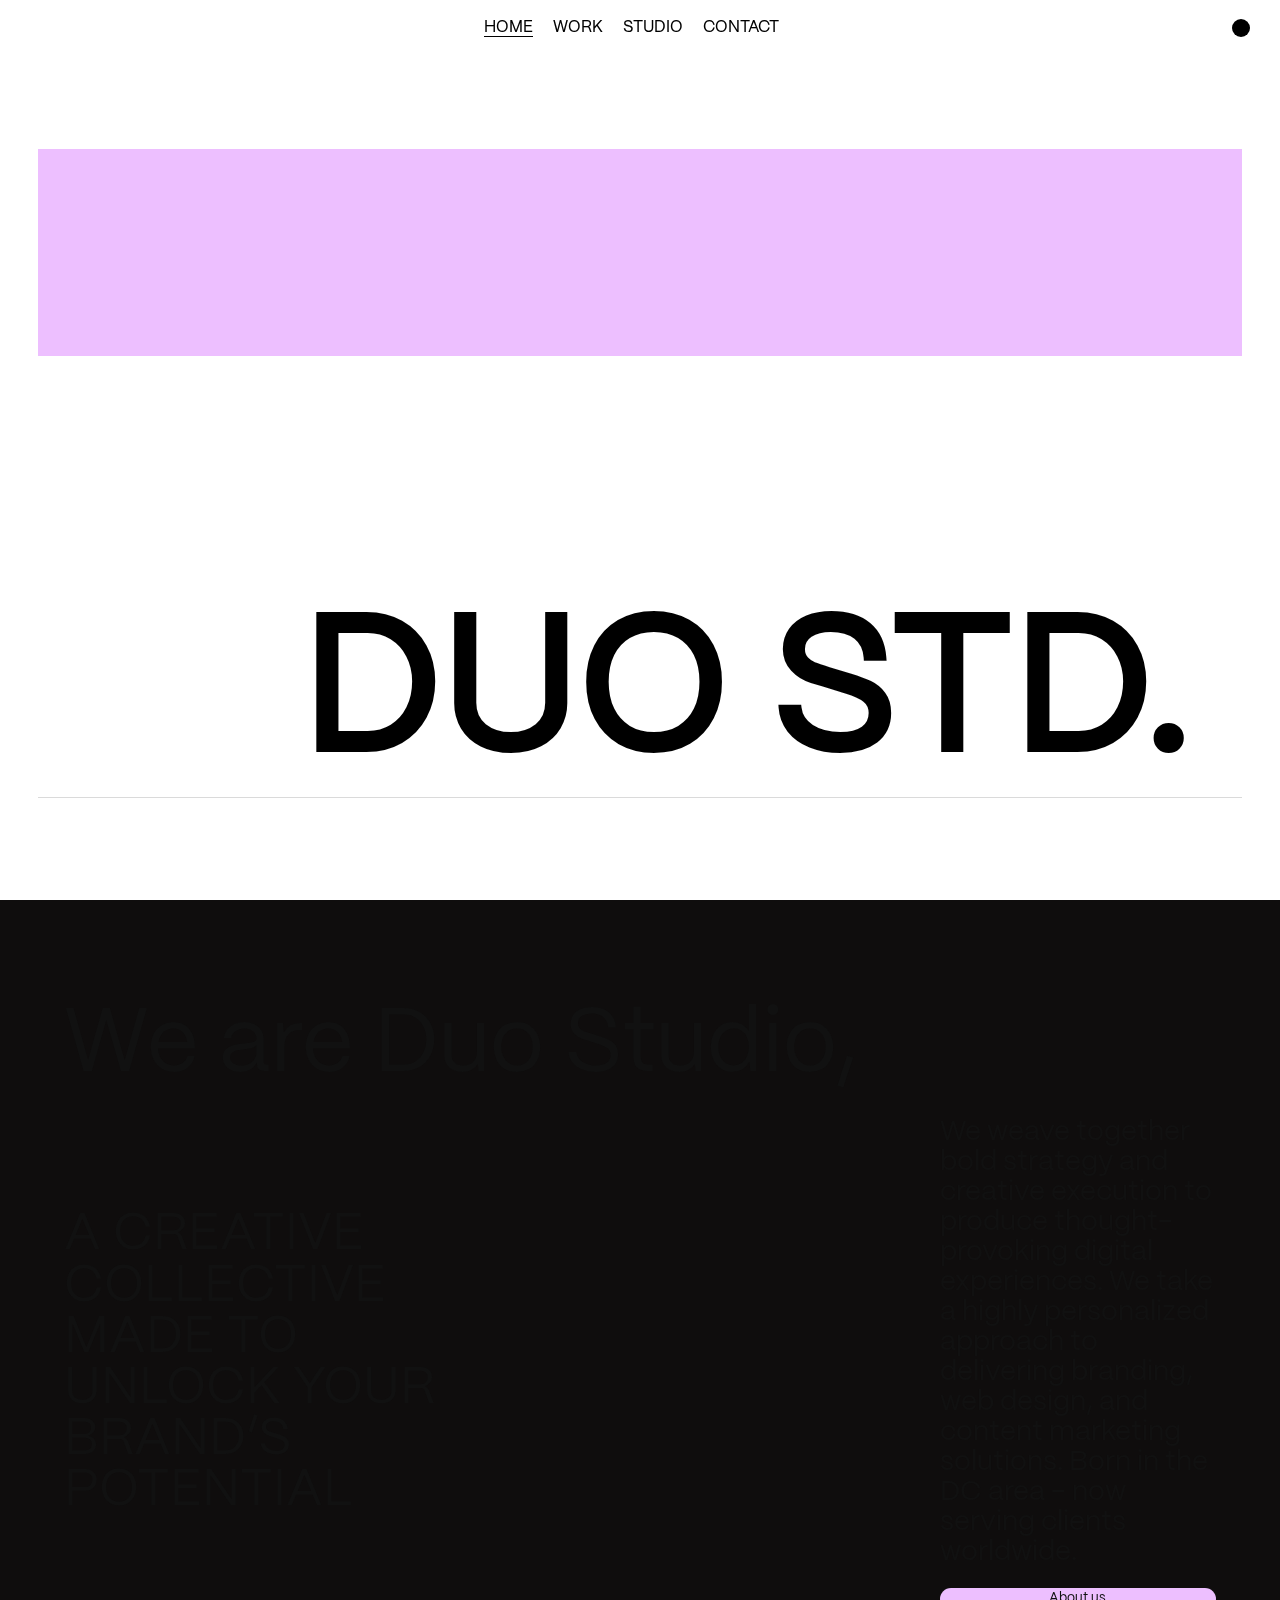
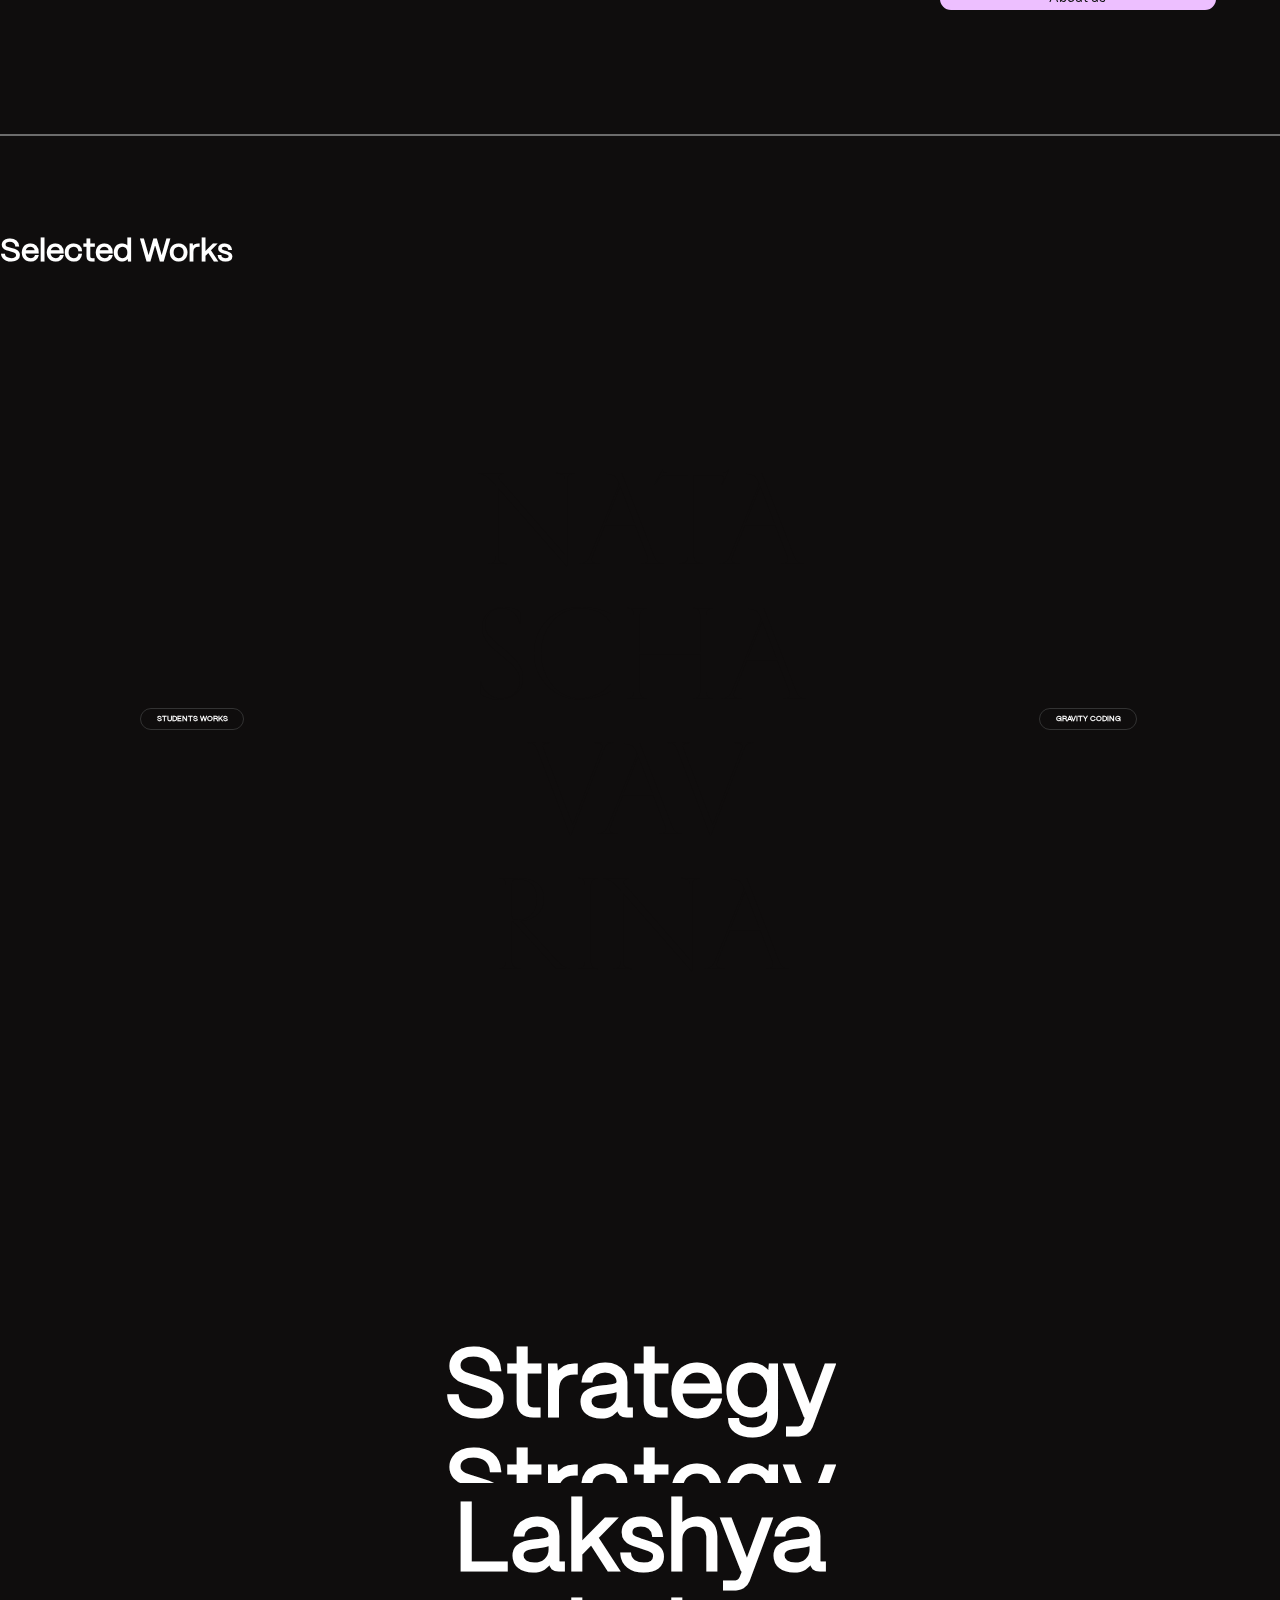
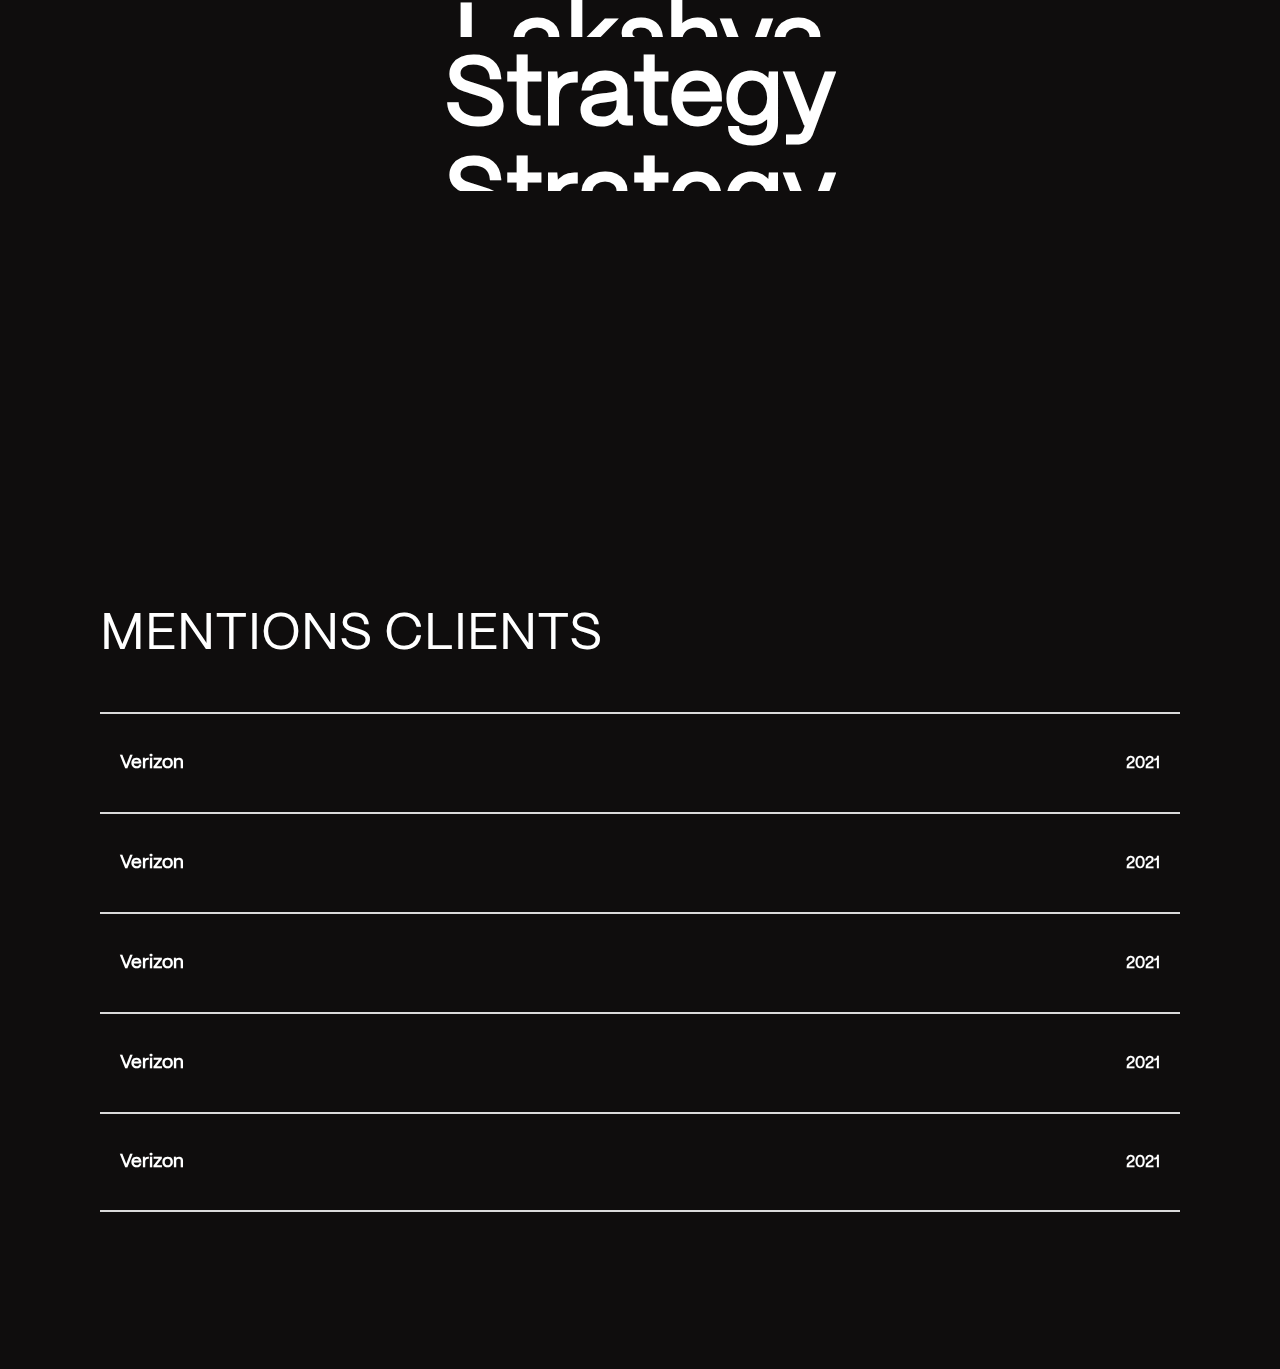
==== index.html @ e8618ebf "second commit" ====
<!DOCTYPE html>
<html lang="en">

<head>
    <meta charset="UTF-8">
    <meta name="viewport" content="width=device-width, initial-scale=1.0">
    <title>DUO STUDIO</title>
    <link rel="shortcut icon" href="https://d33wubrfki0l68.cloudfront.net/439bf938233c24af021ffe6d206cd42f546e1143/ff4ed/assets/logo.svg" type="image/x-icon">
    <!-- A Creative Digital Agency in Washington DC -->
    <link rel="stylesheet" href="https://cdn.jsdelivr.net/npm/locomotive-scroll@3.5.4/dist/locomotive-scroll.css">
    <link rel="stylesheet" href="style.css">

</head>

<body>
    <div class="cursor"></div>

    <!-- <div id="marquee-container" class="marquee">
        <div class="marquee__group">
          <span>hello there ➺</span>
         <span>hello there ➺</span>
         <span>hello there ➺</span>
          
        </div>
      <div class="marquee__group" aria-hidden="true">
          <span>hello there ➺</span>
         <span>hello there ➺</span>
         <span>hello there ➺</span>
          
        </div>
    </div> -->
    <div id="nav"> <a href="#main">
        <img src="https://d33wubrfki0l68.cloudfront.net/439bf938233c24af021ffe6d206cd42f546e1143/ff4ed/assets/logo.svg" alt=""></a>
        <div id="nav-part2">
            <h4><a href="index.html" style="text-decoration-line: none;">Home</a></h4>
            <h4><a href="work.html" style="text-decoration-line: none;">Work</a></h4>
            <h4><a href="#" style="text-decoration-line: none;">Studio</a></h4>
            <h4><a href="#" style="text-decoration-line: none;">Contact</a></h4>
        </div>

        <div id="nav-part3">
            <div id="circle"></div>
        </div>
    </div>
    <div id="purple" class="marquee">
        <div class="con">
            <h1>Home</h1>
            <div id="gola"></div>
            <h1>Home</h1>
            <div id="gola"></div>
            <h1>Home</h1>
            <div id="gola"></div>
        </div>
        <div class="con">
            <h1>Home</h1>
            <div id="gola"></div>
            <h1>Home</h1>
            <div id="gola"></div>
            <h1>Home</h1>
            <div id="gola"></div>
        </div>
        <div class="con">
            <h1>Home</h1>
            <div id="gola"></div>
            <h1>Home</h1>
            <div id="gola"></div>
            <h1>Home</h1>
            <div id="gola"></div>
        </div>
    </div>
    
    <div id="work" class="marquee">
        <div class="con-1">
            <h1>Work</h1>
            <div id="hola"></div>
            <h1>Work</h1>
            <div id="hola"></div>
            <h1>Work</h1>
            <div id="hola"></div>
        </div>
        <div class="con-1">
            <h1>Work</h1>
            <div id="hola"></div>
            <h1>Work</h1>
            <div id="hola"></div>
            <h1>Work</h1>
            <div id="hola"></div>
        </div>
        <div class="con-1">
            <h1>Work</h1>
            <div id="hola"></div>
            <h1>Work</h1>
            <div id="hola"></div>
            <h1>Work</h1>
            <div id="hola"></div>
        </div>
    </div>
    <div id="studio" class="marquee">
        <div class="con-2">
            <h1>Studio</h1>
            <div id="jola"></div>
            <h1>Studio</h1>
            <div id="jola"></div>
            <h1>Studio</h1>
            <div id="jola"></div>
        </div>
        <div class="con-2">
            <h1>Studio</h1>
            <div id="jola"></div>
            <h1>Studio</h1>
            <div id="jola"></div>
            <h1>Studio</h1>
            <div id="jola"></div>
        </div>
        <div class="con-2">
            <h1>Studio</h1>
            <div id="jola"></div>
            <h1>Studio</h1>
            <div id="jola"></div>
            <h1>Studio</h1>
            <div id="jola"></div>
        </div>
    </div>

    <div class="main">
        <div class="page1">
            
            <h1>Digitally crafted</h1>
            <h2>brand experiences</h2>
            <video autoplay muted loop src="Assets/video.mp4"></video>
        </div>  


        <div class="page2">
            <h1>We are Duo Studio,</h1>
            <div class="page2-container">
                <div class="page2-left">
                    <h2>A CREATIVE
                        COLLECTIVE
                        MADE TO UNLOCK
                        YOUR BRAND’S
                        POTENTIAL</h2>
                </div>
                <div class="page2-right">
                    <p>We weave together bold strategy and creative execution to produce thought-provoking digital
                        experiences. We take a highly personalized approach to delivering branding, web design, and
                        content marketing solutions. Born in the DC area - now serving clients worldwide.</p>
                    <button>About us</button>
                </div>
            </div>

        </div>
        <div class="page3">
            <h1>Selected Works</h1>
            <!-- <div class="page3-part1">
                <img src="https://d33wubrfki0l68.cloudfront.net/aa3d2ff66de5f16336bd94fd68c3c2ce61e29f68/d5064/assets/home/home-casestudy-mgny.webp"
                    alt="">
                <video autoplay loop muted
                    src="Cristiano Ronaldo 4K Clips - Best 4K Clips + Free For Editing 👍.mp4"></video>
            </div> -->
            <div id="main-1">
                <div class="left">
                    <div id="btn-lft" class="btn">
                        <h3>STUDENTS WORKS</h3>
                    </div>
                </div>
                <div class="center">
                    <div class="t-center">
                        <h1>NATA<br>SCHA</h1>
                    </div>
                    <div class="c-center-one"></div>
                    <div class="c-center-two"></div>
                    <div class="b-center">
                        <h1>VAV<br>RINA</h1>
                    </div>
                </div>
                <div class="right">
                    <div id="btn-rght" class="btn">
                        <h3>GRAVITY CODING</h3>
                    </div>
                </div>
                <div id="one" class="img-all img-one"></div>
                <div id="two"  class="img-all img-two"></div>
                <div id="three"  class="img-all img-three"></div>
                <div id="four"  class="img-all img-four"></div>
                <div id="five"  class="img-all img-one"></div>
                <div id="six"  class="img-all img-two"></div>
                <div id="seven"  class="img-all img-three"></div>
                <div id="eight"  class="img-all img-four"></div>
            </div>
        </div>
        <div class="page4">
            <div class="elem">
                <img src="https://d33wubrfki0l68.cloudfront.net/3401770635e95968e300d88f8b9479ecbc008eeb/be2e5/assets/home/home-experience-1.webp"
                    alt="">
                <div class="text-div">
                    <h1>Strategy</h1>
                    <h1>Strategy</h1>
                </div>
                <img src="https://d33wubrfki0l68.cloudfront.net/188bb09da2a445d08ac5b4f706711772e50e8a17/e100a/assets/home/home-experience-2.webp"
                    alt="">
            </div>
            <div class="elem">
                <img src="https://d33wubrfki0l68.cloudfront.net/3401770635e95968e300d88f8b9479ecbc008eeb/be2e5/assets/home/home-experience-1.webp"
                    alt="">
                <div class="text-div">
                    <h1>Lakshya</h1>
                    <h1>Lakshya</h1>
                </div>
                <img src="https://d33wubrfki0l68.cloudfront.net/188bb09da2a445d08ac5b4f706711772e50e8a17/e100a/assets/home/home-experience-2.webp"
                    alt="">
            </div>
            <div class="elem">
                <img src="https://d33wubrfki0l68.cloudfront.net/3401770635e95968e300d88f8b9479ecbc008eeb/be2e5/assets/home/home-experience-1.webp"
                    alt="">
                <div class="text-div">
                    <h1>Strategy</h1>
                    <h1>Strategy</h1>
                </div>
                <img src="https://d33wubrfki0l68.cloudfront.net/188bb09da2a445d08ac5b4f706711772e50e8a17/e100a/assets/home/home-experience-2.webp"
                    alt="">
            </div>

        </div>
        <div class="page5">
            <h2>Mentions Clients</h2>
            <div class="box"
                data-image="https://images.unsplash.com/photo-1688362809005-e1d27bf427ac?ixlib=rb-4.0.3&ixid=M3wxMjA3fDB8MHx0b3BpYy1mZWVkfDd8Ym84alFLVGFFMFl8fGVufDB8fHx8fA%3D%3D&auto=format&fit=crop&w=500&q=60">
                <h3>Verizon</h3>
                <h4>2021</h4>
            </div>
            <div class="box"
                data-image="https://images.unsplash.com/photo-1688232543149-5602b136ba11?ixlib=rb-4.0.3&ixid=M3wxMjA3fDB8MHx0b3BpYy1mZWVkfDExfGJvOGpRS1RhRTBZfHxlbnwwfHx8fHw%3D&auto=format&fit=crop&w=500&q=60">
                <h3>Verizon</h3>
                <h4>2021</h4>
            </div>
            <div class="box"
                data-image="https://images.unsplash.com/photo-1688103920333-117afda88518?ixlib=rb-4.0.3&ixid=M3wxMjA3fDB8MHx0b3BpYy1mZWVkfDMwfGJvOGpRS1RhRTBZfHxlbnwwfHx8fHw%3D&auto=format&fit=crop&w=500&q=60">
                <h3>Verizon</h3>
                <h4>2021</h4>
            </div>
            <div class="box"
                data-image="https://images.unsplash.com/photo-1687913161653-7cddb0ba09b0?ixlib=rb-4.0.3&ixid=M3wxMjA3fDB8MHxwaG90by1wYWdlfHx8fGVufDB8fHx8fA%3D%3D&auto=format&fit=crop&w=736&q=80">
                <h3>Verizon</h3>
                <h4>2021</h4>
            </div>
            <div class="box"
                data-image="https://images.unsplash.com/photo-1686904423955-b928225c6488?ixlib=rb-4.0.3&ixid=M3wxMjA3fDB8MHx0b3BpYy1mZWVkfDg1fGJvOGpRS1RhRTBZfHxlbnwwfHx8fHw%3D&auto=format&fit=crop&w=500&q=60">
                <h3>Verizon</h3>
                <h4>2021</h4>
            </div>
        </div>
            <div id="footer">
                <div id="footer-div">
        
                </div>
                <h1>DUO STD.</h1>
                <div id="footer-bottom">
        
            </div>
        </div>

    <script src="https://cdn.jsdelivr.net/npm/locomotive-scroll@3.5.4/dist/locomotive-scroll.js"></script>
    <script src="https://cdnjs.cloudflare.com/ajax/libs/gsap/3.12.5/gsap.min.js"
        integrity="sha512-7eHRwcbYkK4d9g/6tD/mhkf++eoTHwpNM9woBxtPUBWm67zeAfFC+HrdoE2GanKeocly/VxeLvIqwvCdk7qScg==" 
        crossorigin="anonymous" referrerpolicy="no-referrer"></script>
    <script src="https://cdnjs.cloudflare.com/ajax/libs/gsap/3.12.2/ScrollTrigger.min.js"
        integrity="sha512-Ic9xkERjyZ1xgJ5svx3y0u3xrvfT/uPkV99LBwe68xjy/mGtO+4eURHZBW2xW4SZbFrF1Tf090XqB+EVgXnVjw=="
        crossorigin="anonymous" referrerpolicy="no-referrer"></script>
        <script src="https://cdn.jsdelivr.net/npm/swiper@11/swiper-bundle.min.js"></script>
    
    <script src="script.js"></script>
</body>

</html>
---- style.css ----
@font-face {
    font-family: PP mori;
    src: url(Assets/ppmori.ttf);
}

@font-face {
    font-family: Font1;
    src: url(Assets/kesslersuperdisplayweb-regular.ttf);
}

@font-face {
    font-family: Font2;
    src: url(Assets/FraktionMono-Regular.ttf);
}

* {
    margin: 0;
    padding: 0;
    box-sizing: border-box;
    font-family: PP mori;
    color: #fff;
}

html, body {
    height: 100%;
    width: 100%;
}
.cursor{
    height: 20px;
    width: 20px;
    border-radius: 50%;
    position: fixed;
    background-color: #EDBFFF;
    z-index: 8;
    transition: background-image ease 0.5s;
    background-position: center;
    background-size:cover ;
    mix-blend-mode: difference;
}
.main{
    background-color: #0F0D0D;
    cursor: none;
}

.page1{
    min-height: 100vh;
    width: 100%;
    position: relative;
    z-index: 9;
    padding-top: 12vw;
}


#nav{
    height: 55px;
    width: 100%;
    /* background-color: red; */
    display: flex;
    align-items: center;
    justify-content: space-between;
    padding: 0 30px;
    position: fixed;
    mix-blend-mode: difference;
    z-index:102;
}
#nav img{
    height: 27px;
}
#nav-part2{
    display: flex;
    align-items: center;
    justify-content: center;
    gap: 20px;
}

/* WORK */

#purple {
    overflow-x: auto;
    white-space: nowrap;
}

#purple::-webkit-scrollbar {
    display: none;
}

.con {
    justify-content: center;
    margin-top: 20%;
    white-space: nowrap;
    display: inline-block;
    animation-name: move;
    animation-duration: 4.5s;
    animation-timing-function: linear;
    animation-iteration-count: infinite;
}

#purple h1 {
    font-size: 9vw;
    /* background-color: lightblue; */
    display: inline-block;
}

#gola {
    height: 70px;
    width: 70px;
    border-radius: 50%;
    display: inline-block;
    background-color: black;
    margin: 1vw 2vw;
}


/*  */
#purple{
    height: 100vh;
    width: 100vw;
    top: 0;
    position: fixed;
    z-index: 100;
    background-color: #EDBFFF;
    opacity: 0;
    display: none;
    align-items: center;
    justify-content: center;
    transition: opacity ease 1s;
    
}

#purple.active {
    display: block;
}

/* WORK  */

#work {
    overflow-x: auto;
    white-space: nowrap;
}

#work::-webkit-scrollbar {
    display: none;
}

.con-1 {
    justify-content: center;
    margin-top: 20%;
    white-space: nowrap;
    display: inline-block;
    animation-name: move;
    animation-duration: 4.5s;
    animation-timing-function: linear;
    animation-iteration-count: infinite;
}

#work h1 {
    font-size: 9vw;
    /* background-color: lightblue; */
    display: inline-block;
}

#hola {
    height: 70px;
    width: 70px;
    border-radius: 50%;
    display: inline-block;
    background-color: black;
    margin: 1vw 2vw;
}


/*  */
#work{
    height: 100vh;
    width: 100vw;
    top: 0;
    position: fixed;
    z-index: 100;
    background-color: #EDBFFF;
    opacity: 0;
    display: none;
    align-items: center;
    justify-content: center;
    transition: opacity ease 1s;
    
}

#work.active {
    display: block;
}

/* Studio  */

#studio {
    overflow-x: auto;
    white-space: nowrap;
}

#studio::-webkit-scrollbar {
    display: none;
}

.con-2 {
    justify-content: center;
    margin-top: 20%;
    white-space: nowrap;
    display: inline-block;
    animation-name: move;
    animation-duration: 4.5s;
    animation-timing-function: linear;
    animation-iteration-count: infinite;
}

#studio h1 {
    font-size: 9vw;
    /* background-color: lightblue; */
    display: inline-block;
}

#jola {
    height: 70px;
    width: 70px;
    border-radius: 50%;
    display: inline-block;
    background-color: black;
    margin: 1vw 2vw;
}


/*  */
#studio{
    height: 100vh;
    width: 100vw;
    top: 0;
    position: fixed;
    z-index: 100;
    background-color: #EDBFFF;
    opacity: 0;
    display: none;
    align-items: center;
    justify-content: center;
    transition: opacity ease 1s;
    
}

#studio.active {
    display: block;
}
/* .marquee:hover {
    -webkit-text-stroke: 1.5px #fff;
    text-stroke: 1.5px #fff;
    -webkit-text-fill-color: transparent;
    text-fill-color: transparent;
    color: transparent;
    transition: all 0.5s ease;
    -webkit-font-smoothing: antialiased;

}

.marquee__group {
    flex-shrink: 0;
    display: flex;
    align-items: center;
    justify-content: space-between;
    gap: 2rem;
    min-width: 100%;
    animation: scroll 10s linear infinite reverse;
}

.marquee__group span {
    color: white;
    font-size: 5vw;
    font-weight: 800;
    white-space: nowrap;
    font-family: 'Syne', sans-serif !important;

} */

@keyframes scroll {
    from {
        transform: translateX(0);
    }
    to {
        transform: translateX(calc(-100% - 2rem));
    }
}

/* @media only screen and (min-width: 360px) {
    .marquee__group span {
        font-size: 6.5vw;
    }
} */

/*  */
#nav #circle{
    height: 18px;
    width: 18px;
    border-radius: 50%;
    background-color: #fff;
}
#nav h4{
    font-size: 16px;
    font-weight: 500;
    text-transform: uppercase;
}
#nav h4:nth-child(1){
    border-bottom: 1.5px solid #fff;
}

.page1 h1{
    font-size: 8vw;
    font-weight: 300;
    font-family: PP mori;

    margin-left: 6vw;
    transform-origin: left;
}
.page1 h2{
    font-size: 8vw;
    font-weight: 300;
    transform-origin: left;

    margin-left: 26vw;
}

.page1 video{
    width: 60%;
    margin-top: 10vw;
    position: relative;
    left: 50%;
    transform: translate(-50%,0);
}

.page2{
    min-height: 80vh;
    width: 100%;
    padding: 100px 5vw;
    border-bottom: 2px solid #6c6c6c;
    position: relative;
    z-index: 9;
}

.page2 h1{
    font-size:7vw;
    font-weight: 500;
    color: #111;

}
.page2-container{
    height: 60vh;
    width: 100%;
    /* background-color: red; */
    display: flex;
    align-items: center;
    justify-content: space-between;
    /* padding: 0 5vw; */
}
.page2-left{
    /* background-color: blue; */
    width: 40%;
}
.page2-right{
    /* background-color: blue; */
    width: 24%;
}
.page2-left h2{
    font-size: 4vw;
    font-weight: 300;
    color: #111;
    line-height: 4vw;
}
.page2-right p{
    font-size: 28px;
    color: #111;
}
.page2-right button{
    width: 100%;
    border-radius: 50px;
    border: none;
    padding: 4px 0;
    background-color: #EDBFFF;
    color: #111;
    margin-top: 20px;
}

.page3{
    min-height: 100vh;
    width: 100%;
    padding-top: 100px;
    position: relative;
    z-index: 9;
}

/* .page3 h1{
    font-size: 6.8vw;
    font-weight: 300;
    color: #111;
    margin-left: 100px;
}
.page3-part1{
    display: flex;
    align-items: flex-start;
    justify-content: space-between;

}
.page3-part1 img{
    height: 400px;
    margin-top: 160px;
}
.page3-part1 video{
    height: 400px;
    margin-top: 40px;
} */

#main-1{
    display: flex;
    align-items: center;
    width: 100%;
    height: 100vh;
    overflow: hidden;
}

.left{
    display: flex;
    align-items: center;
    justify-content: center;
    width: 30%;
    height: 100%;
}

.center{
    display: flex;
    flex-direction: column;
    align-items: center;
    justify-content: center;
    width: 40%;
    height: 120%;
}

.right{
    display: flex;
    align-items: center;
    justify-content: center;
    width: 30%;
    height: 100%;
}

.btn{
    display: flex;
    align-items: center;
    justify-content: center;
    align-items: center;
    padding: 0.5vw 1.2vw;
    border: 1px solid #333;
    border-radius: 50px;
    font-size: 0.5vw;
    font-family: Font2;
    transition: all cubic-bezier(0.19, 1, 0.22, 1)1s;
}

#btn-lft{
    color: #0F0D0D;
}

#btn-rght{
    color: #0F0D0D;
}

.t-center{
    display: flex;
    align-items: flex-end;
    justify-content: center;
    width: 100%;
    height: 50%;
    transition: all cubic-bezier(0.19, 1, 0.22, 1)2s;
}

.t-center h1{
    color: #0F0D0D;
}

.b-center{
    width: 100%;
    height: 50%;
    transition: all cubic-bezier(0.19, 1, 0.22, 1)2s;
}

.b-center h1{
    color: #0F0D0D;
}

.center h1{
    line-height: 15vh;
    font-size: 10vw;
    font-weight: 400;
    font-family: Font1;
    text-align: center;
}

.c-center-one{
    position: relative;
    transform-origin: center;
    width: 100%;
    height: 0vh;
    transition: all cubic-bezier(0.19, 1, 0.22, 1) 1s;
}

.c-center-two{
    width: 100%;
    height: 0vh;
    transition: all cubic-bezier(0.19, 1, 0.22, 1)1s;
}


.img-all{
    position: absolute;
    opacity: 0;
    pointer-events: none;
    transition: all cubic-bezier(0.19, 1, 0.22, 1)2s;
    background-size: cover;
    background-position: center;
}

.img-one{
    bottom: 60%;
    right: 50%;
    width: 25vw;
    height: 25vh;
    filter: blur(10px);
    transition: all cubic-bezier(0.19, 1, 0.22, 1)2s;
}

.img-two{
    top: 55%;
    left: 50%;
    width: 15vw;
    height: 17vh;
    filter: blur(5px);
    transition: all cubic-bezier(0.19, 1, 0.22, 1)2s;
}


.img-three{
    top: 50%;
    left: 37%;
    width: 10vw;
    height: 12vh;
    background-image: url(https://images.unsplash.com/photo-1683446297911-f4a1fa8e62dd?ixlib=rb-4.0.3&ixid=M3wxMjA3fDB8MHxwaG90by1wYWdlfHx8fGVufDB8fHx8fA%3D%3D&auto=format&fit=crop&w=2564&q=80);
    filter: blur(20px);
    transition: all cubic-bezier(0.19, 1, 0.22, 1)2s;
}


.img-four{
    top: 40%;
    left: 55%;
    width: 7vw;
    height: 7vh;
    background-image: url(https://images.unsplash.com/photo-1683446297911-f4a1fa8e62dd?ixlib=rb-4.0.3&ixid=M3wxMjA3fDB8MHxwaG90by1wYWdlfHx8fGVufDB8fHx8fA%3D%3D&auto=format&fit=crop&w=2564&q=80);
    filter: blur(20px);
}

#one{
    background-image: url(https://images.unsplash.com/photo-1682687218608-5e2522b04673?ixlib=rb-4.0.3&ixid=M3wxMjA3fDF8MHxwaG90by1wYWdlfHx8fGVufDB8fHx8fA%3D%3D&auto=format&fit=crop&w=2575&q=80);
}

#two{
    background-image: url(https://images.unsplash.com/photo-1683446297911-f4a1fa8e62dd?ixlib=rb-4.0.3&ixid=M3wxMjA3fDB8MHxwaG90by1wYWdlfHx8fGVufDB8fHx8fA%3D%3D&auto=format&fit=crop&w=2564&q=80);
}

#three{
    background-image: url(https://images.unsplash.com/photo-1683573254548-ebb7b94d7def?ixlib=rb-4.0.3&ixid=M3wxMjA3fDB8MHxwaG90by1wYWdlfHx8fGVufDB8fHx8fA%3D%3D&auto=format&fit=crop&w=1353&q=80);
}

#four{
    background-image: url(https://images.unsplash.com/photo-1683053243792-28e9d984c25a?ixlib=rb-4.0.3&ixid=M3wxMjA3fDB8MHxwaG90by1wYWdlfHx8fGVufDB8fHx8fA%3D%3D&auto=format&fit=crop&w=1160&q=80);
}

#five{
    background-image: url(https://images.unsplash.com/photo-1682709846996-f3c895743d37?ixlib=rb-4.0.3&ixid=M3wxMjA3fDB8MHxwaG90by1wYWdlfHx8fGVufDB8fHx8fA%3D%3D&auto=format&fit=crop&w=1932&q=80);
}

#six{
    background-image: url(https://images.unsplash.com/photo-1682794496831-81a52c8e9136?ixlib=rb-4.0.3&ixid=M3wxMjA3fDB8MHxwaG90by1wYWdlfHx8fGVufDB8fHx8fA%3D%3D&auto=format&fit=crop&w=1932&q=80);
}

#seven{
    background-image: url(https://images.unsplash.com/photo-1682314803906-d2078f031d82?ixlib=rb-4.0.3&ixid=M3wxMjA3fDB8MHxwaG90by1wYWdlfHx8fGVufDB8fHx8fA%3D%3D&auto=format&fit=crop&w=1932&q=80);
}

#eight{
    background-image: url(https://images.unsplash.com/photo-1682200736161-77f04daf9a59?ixlib=rb-4.0.3&ixid=M3wxMjA3fDB8MHxwaG90by1wYWdlfHx8fGVufDB8fHx8fA%3D%3D&auto=format&fit=crop&w=1744&q=80);
}


.page4{
    min-height: 100vh;
    width: 100%;
    z-index: 9;
    position: relative;
    padding: 170px 100px;
}
.elem{
    /* background-color: salmon; */
    margin-bottom: 10px;
    display: flex;
    align-items: center;
    justify-content: center;
    position: relative;
}
.elem img{
    position: absolute;
    opacity: 0;
    transition: all ease-out 0.5s;
    transform: translateY(10%) rotate(2deg);
}
.elem img:nth-child(1){
    left: 2%;
}
.elem img:nth-child(3){
    right: 5%;
}
.text-div{
    height: 16vh;
    position: relative;
    z-index: 9;
    overflow: hidden;
}
.elem h1{
    font-size: 7.5vw;
    font-weight: 600;
    transition: all ease-out 0.5s;
}

.elem:hover h1{
    transform: translateY(-100%);
    color: #EDBFFF;
}
.elem:hover img{
    opacity: 1;
    transform: translateY(0%) rotate(0deg);

}


.page5{
    min-height: 100vh;
    width: 100%;
    position: relative;
    z-index: 9;
    padding: 140px 100px;
}
.page5 h2{
    font-size: 4vw;
    text-transform: uppercase;
    font-weight: 400;
    margin-bottom: 50px;
}
.box{
    /* background-color: red; */
    display: flex;
    align-items: center;
    justify-content: space-between;
    height: 100px;
    padding: 0 20px;
    border-top: 2px solid #dadada;
}

.box:nth-last-child(1){
    border-bottom: 2px solid #dadada;

}


footer{
    height: 90vh;
    width: 100%;
    background-color: #EDBFFF;
}

@keyframes move {
    from {
        transform: translateX(0);
    }

    to {
        transform: translateX(-100%);
    }
}

.swiper {
    width: 100%;
    height: 100%;
}

.swiper-slide {
    width: 30%;
    border-left: 1px solid #aeadad;
    padding: 0 2vw;
}

#page5 {
    height: 100vh;
    width: 100%;
    /* background-color: #EFEAE3; */
}

#footer {
    position: fixed;
    height: 105vh;
    width: 100%;
    background-color: white;
    z-index: 9;
    bottom: 0;
    display: flex;
    /* align-items: flex-end; */
    justify-content: flex-end;
    flex-direction: column;
    padding: 1vw 3vw;
    
}

#footer h1 {
    font-size: 15vw;
    font-family: PP Mori;
    justify-content: center;
    align-items: center;
    margin-left: 22%;
    display: inline-block;
    color: black;
    /* overflow: hidden; */
}

#footer-div {
    height: 23vh;
    width: 100%;
    background-color:#EDBFFF;
    font-family: PP Mori;
    justify-content: center;
    align-items: center;
    display: inline-block;
    margin-bottom: 20%;
}

#footer-bottom {
    border-top: 1px solid #dadada;
    height: 10vh;
    width: 100%;
}

#full-scr {
    height: 100vh;
    width: 100%;
    background-color: #00000070;
    position: fixed;
    z-index: 99;
    top: -100%;
    transition: all ease 0.5s;
}

#full-div1 {
    height: 50%;
    width: 100%;
    background-color: #EFEAE3;
    border-bottom-left-radius: 20px;
    border-bottom-right-radius: 20px;

}
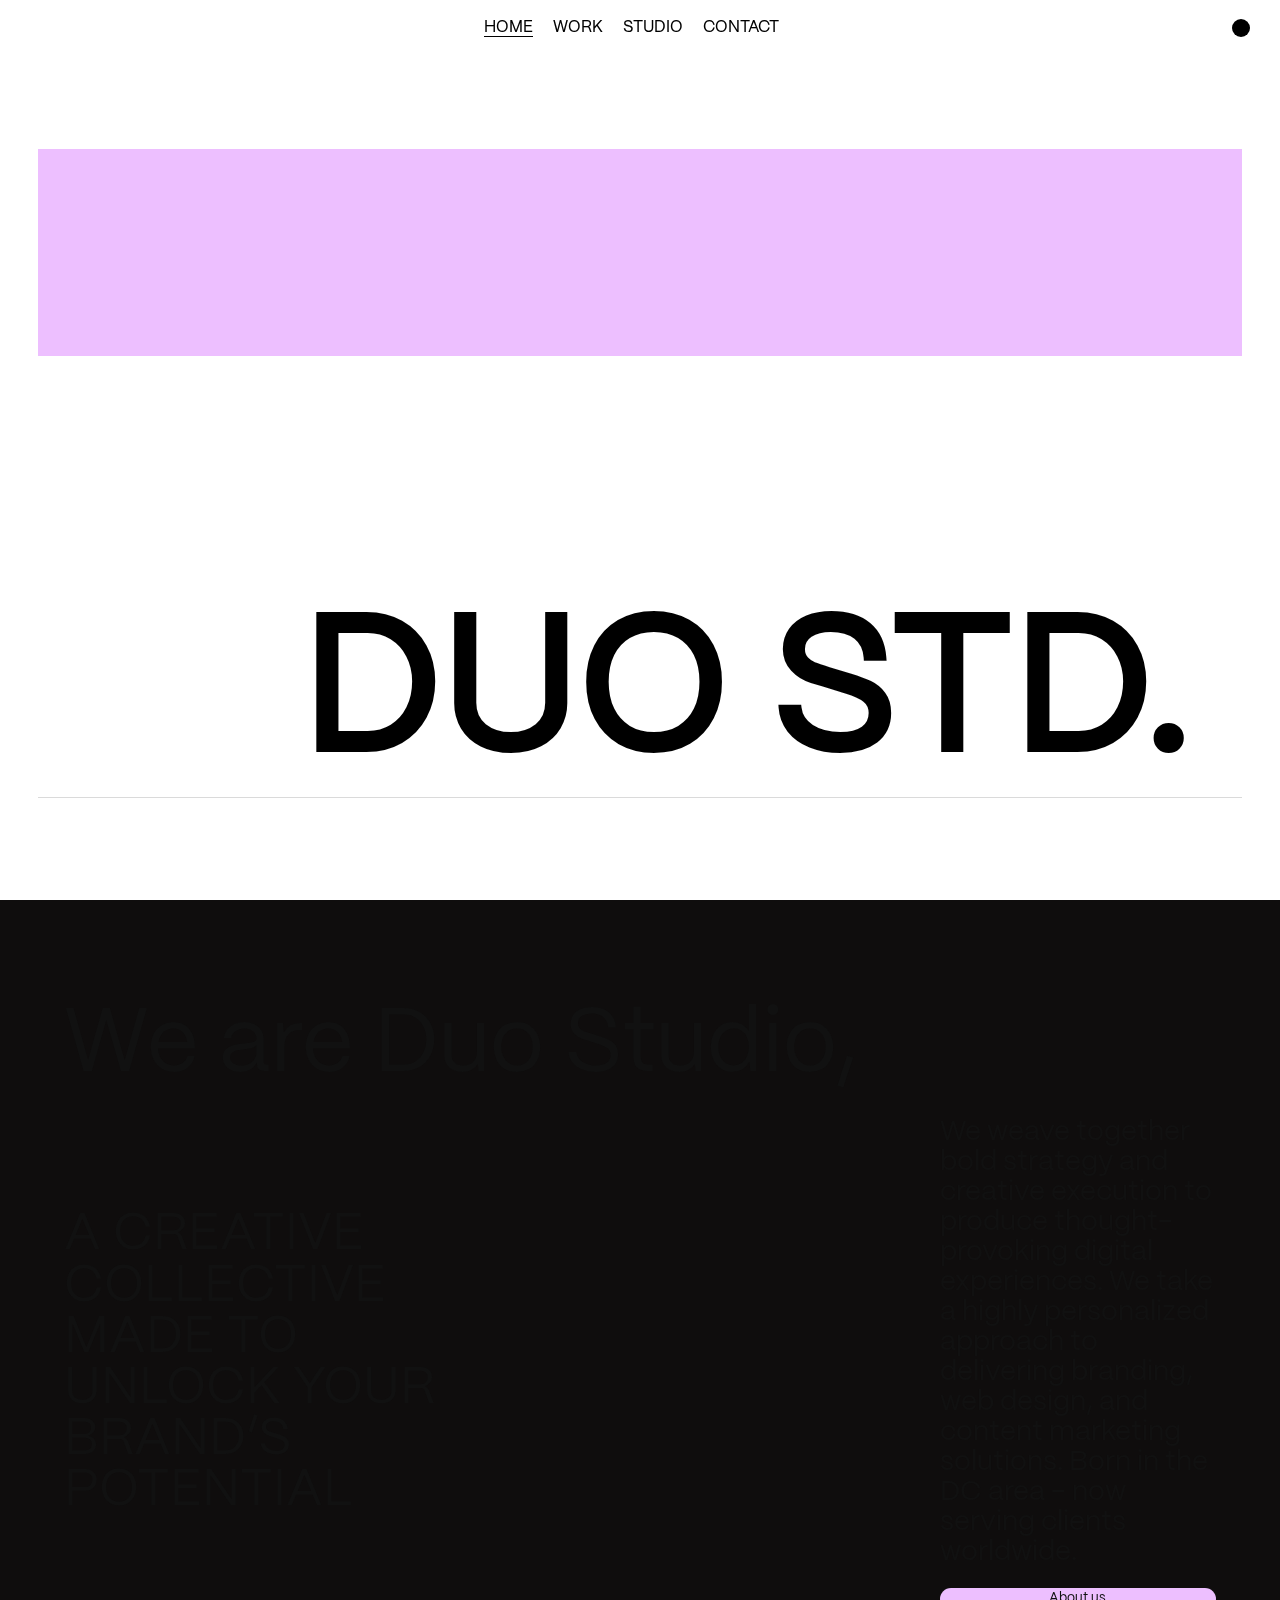
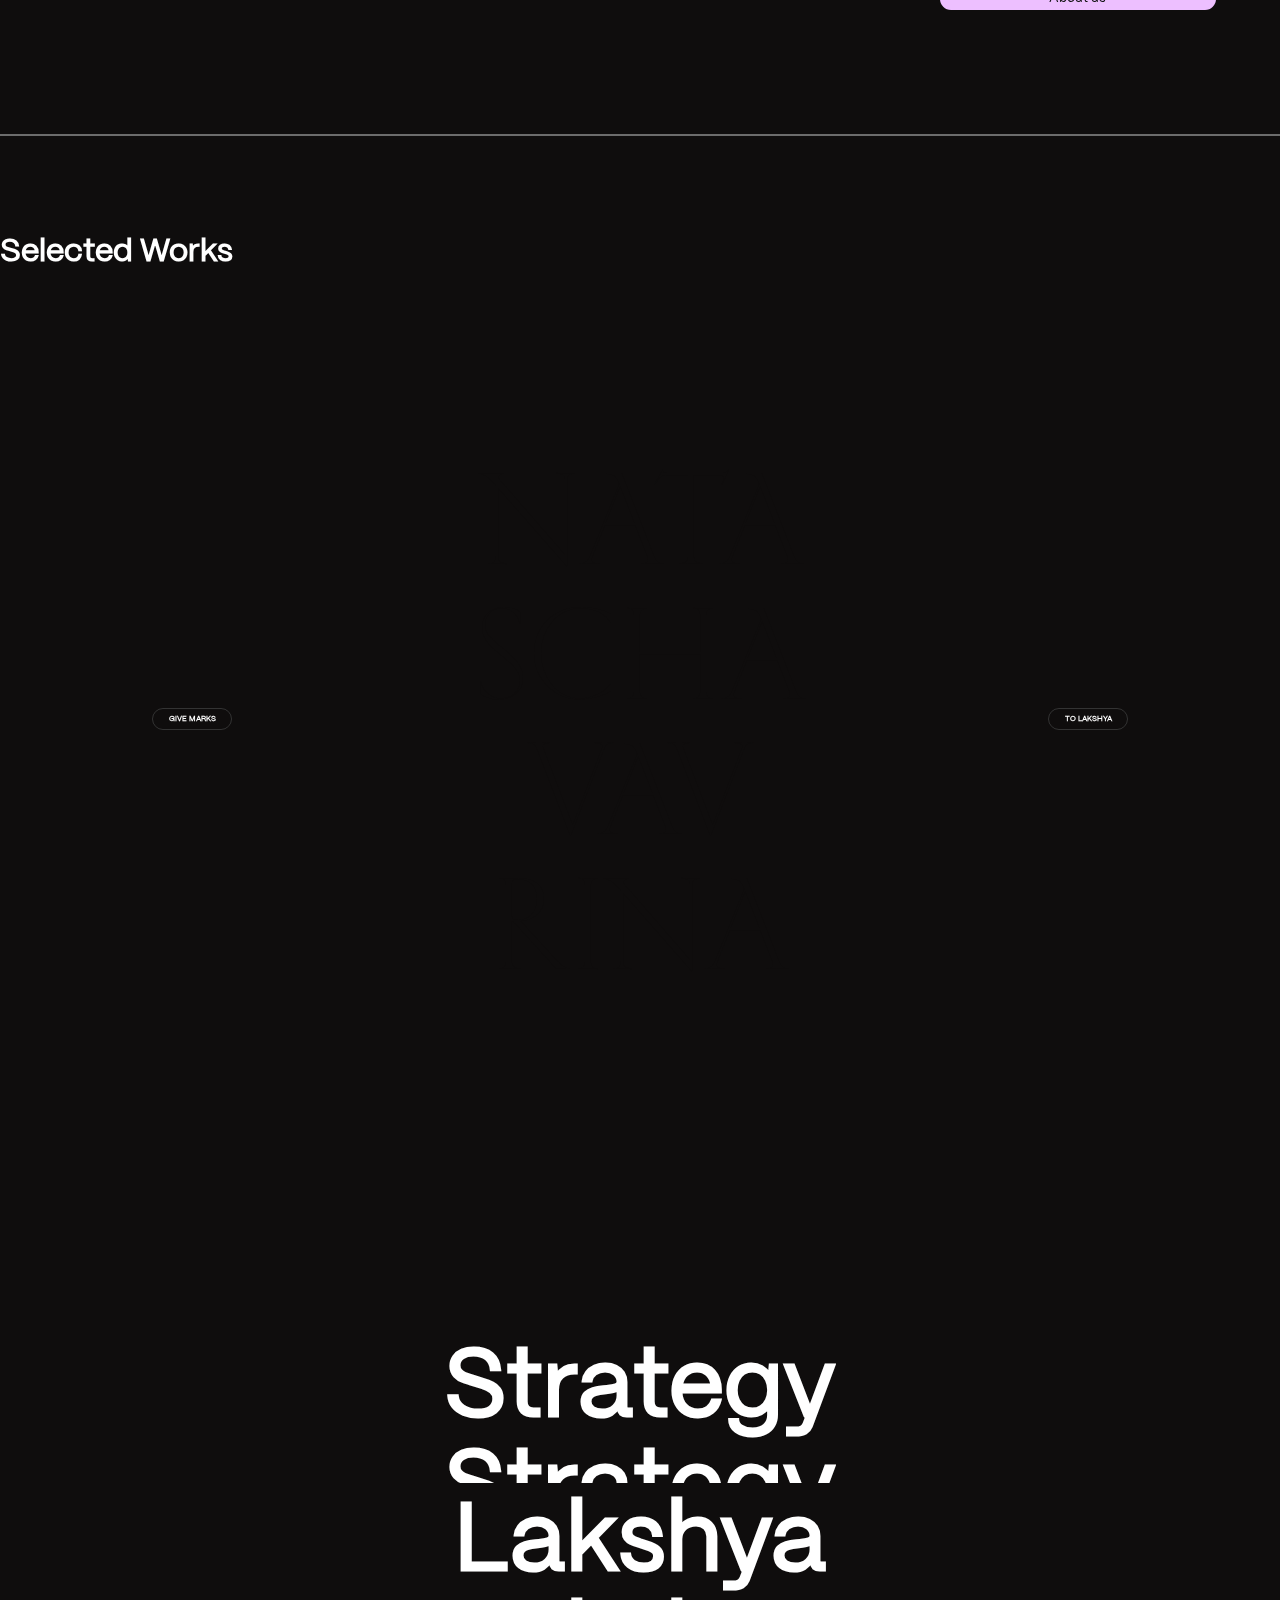
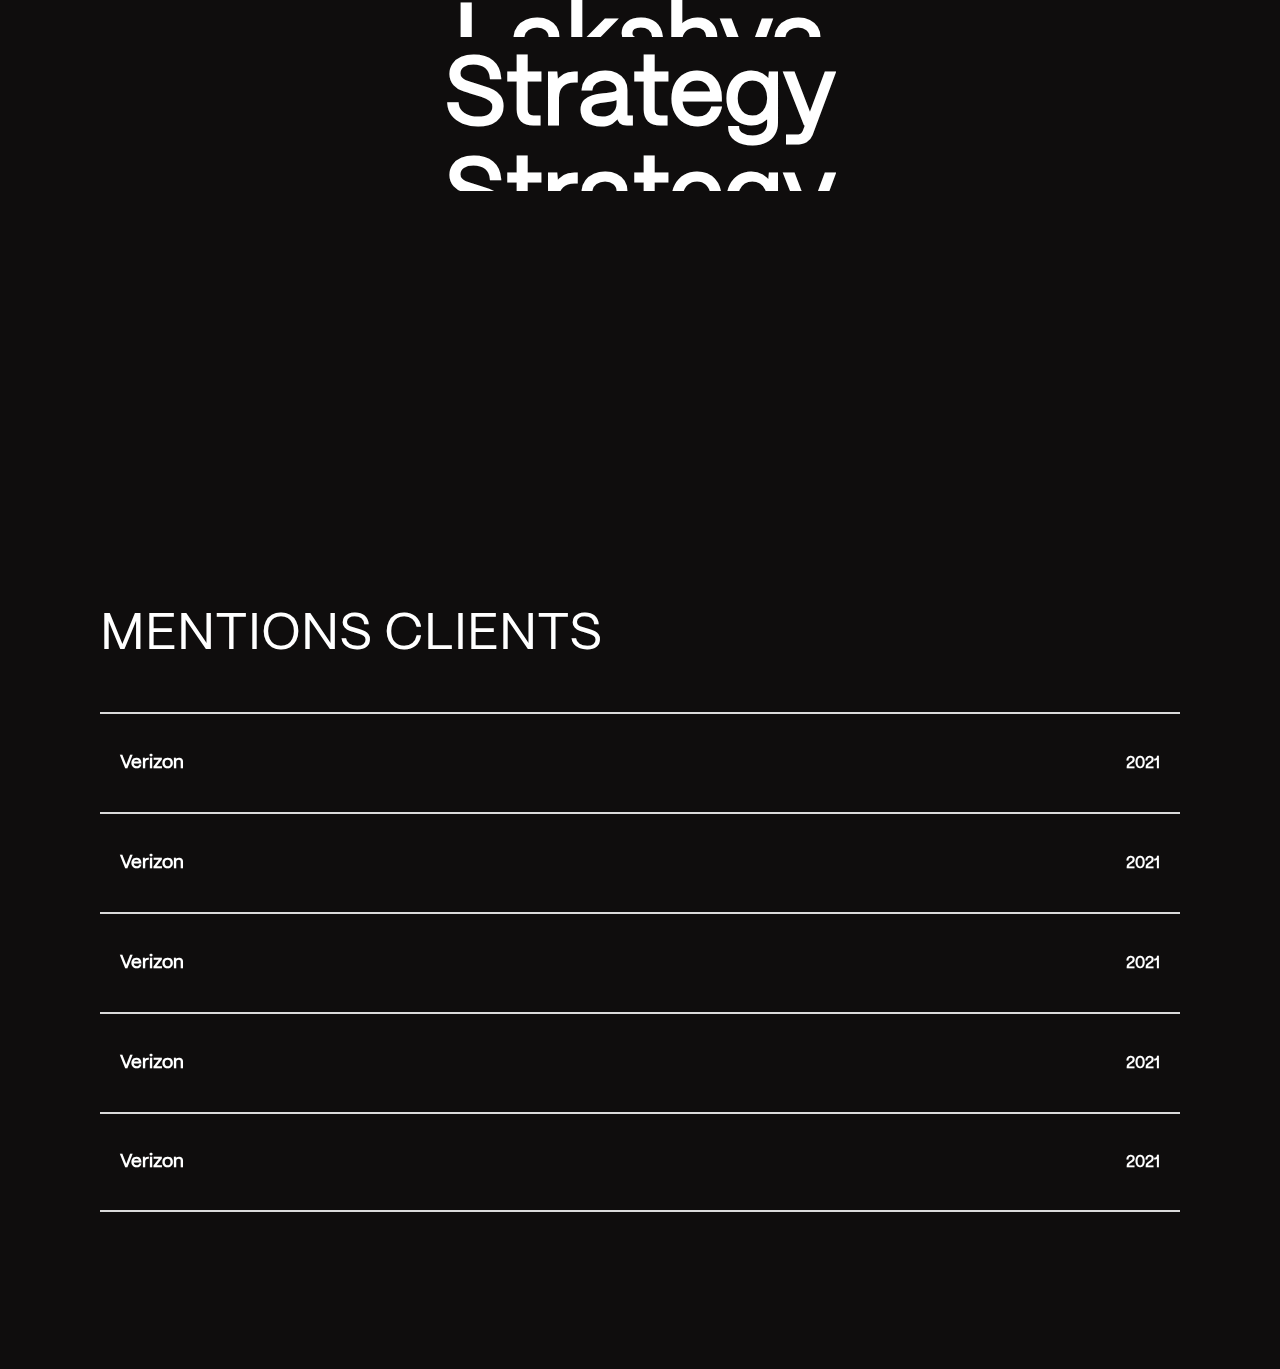
==== commit e206be3f: "changes" ====
--- a/index.html
+++ b/index.html
@@ -161,7 +161,7 @@
             <div id="main-1">
                 <div class="left">
                     <div id="btn-lft" class="btn">
-                        <h3>STUDENTS WORKS</h3>
+                        <h3>GIVE MARKS</h3>
                     </div>
                 </div>
                 <div class="center">
@@ -176,7 +176,7 @@
                 </div>
                 <div class="right">
                     <div id="btn-rght" class="btn">
-                        <h3>GRAVITY CODING</h3>
+                        <h3>TO LAKSHYA</h3>
                     </div>
                 </div>
                 <div id="one" class="img-all img-one"></div>
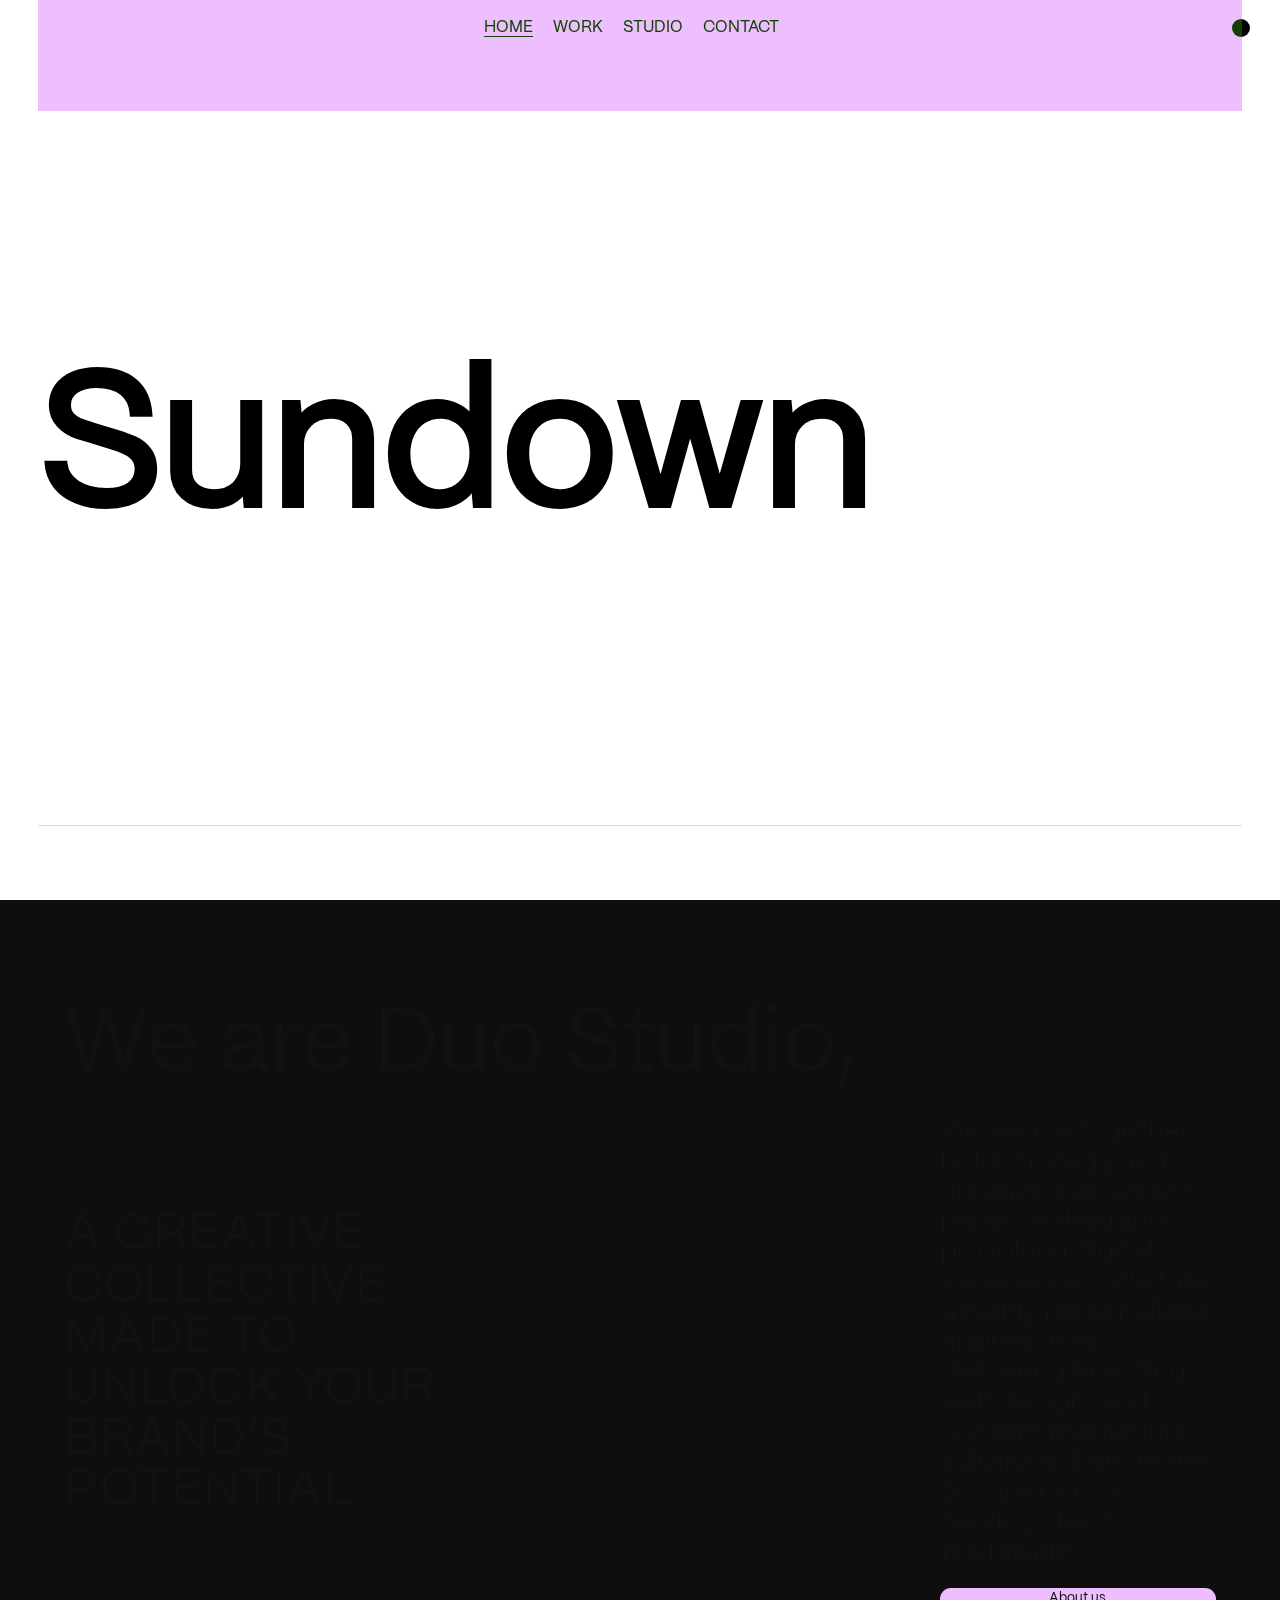
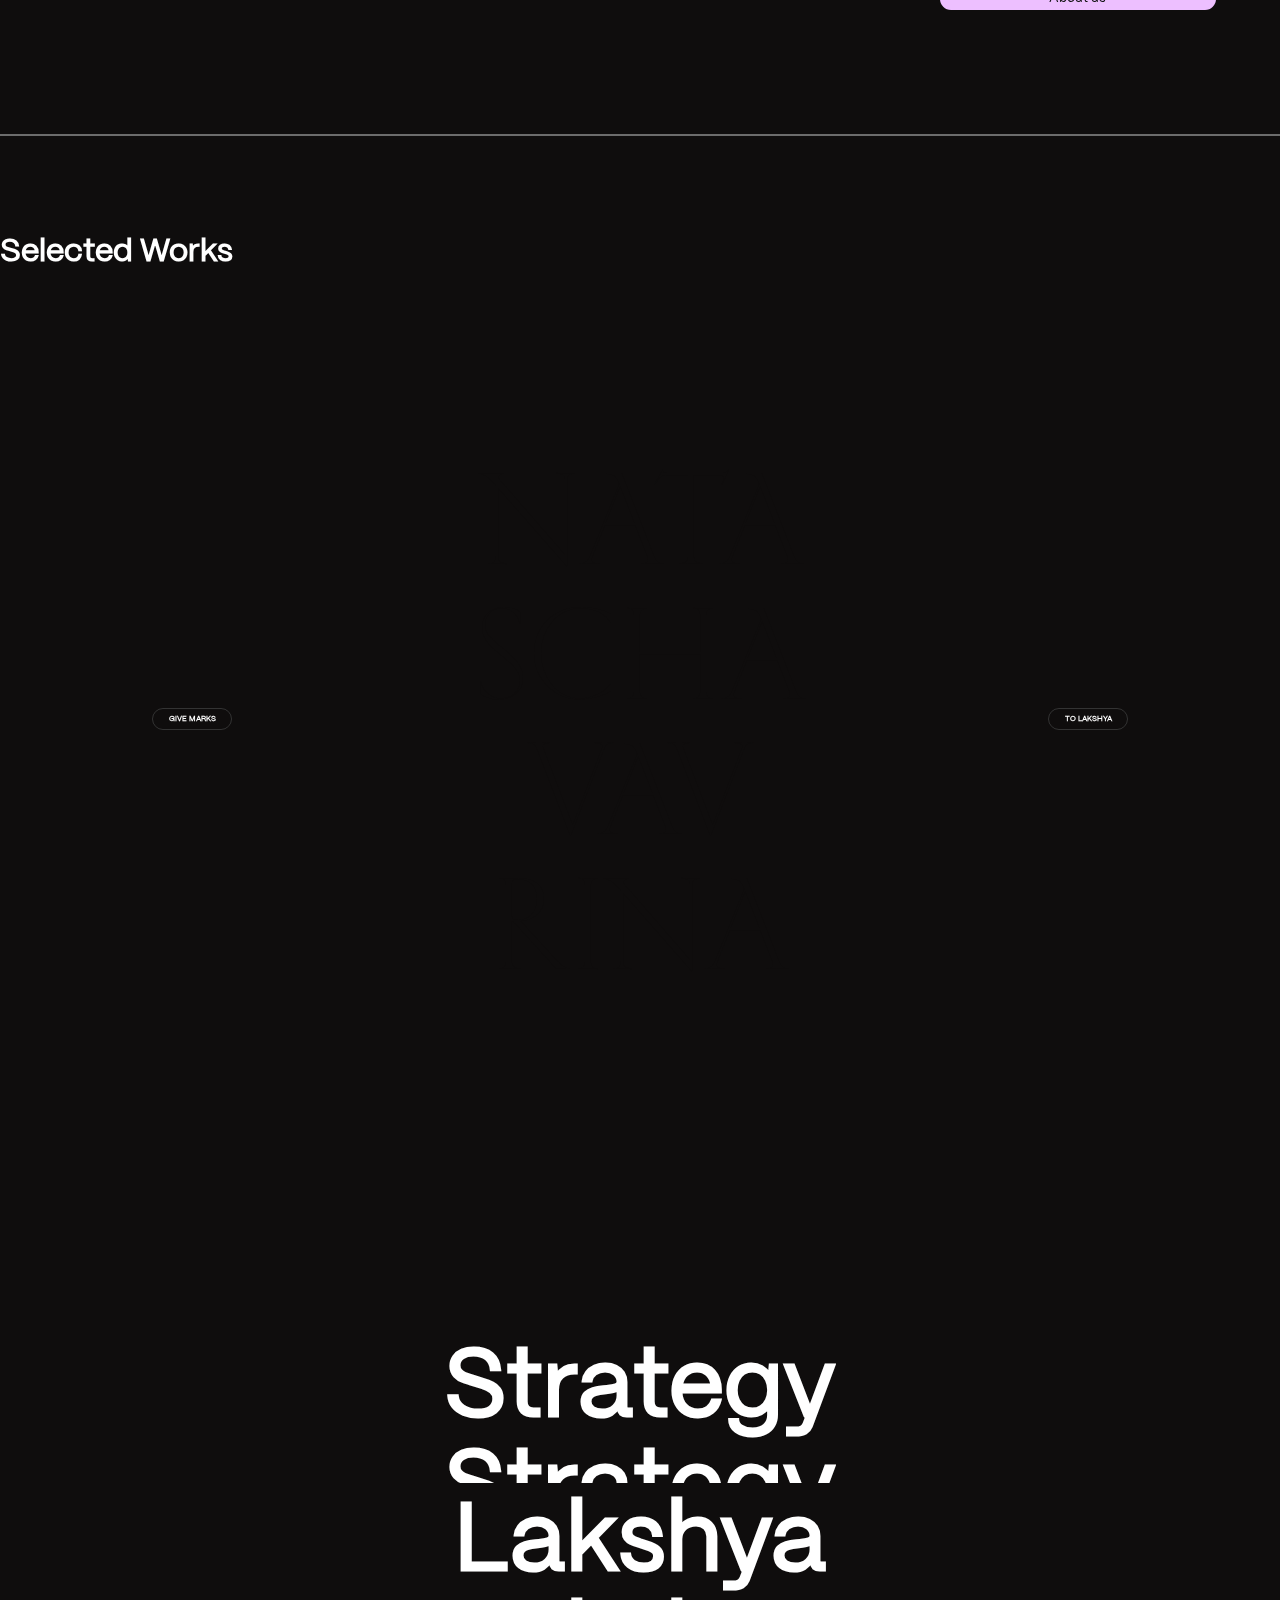
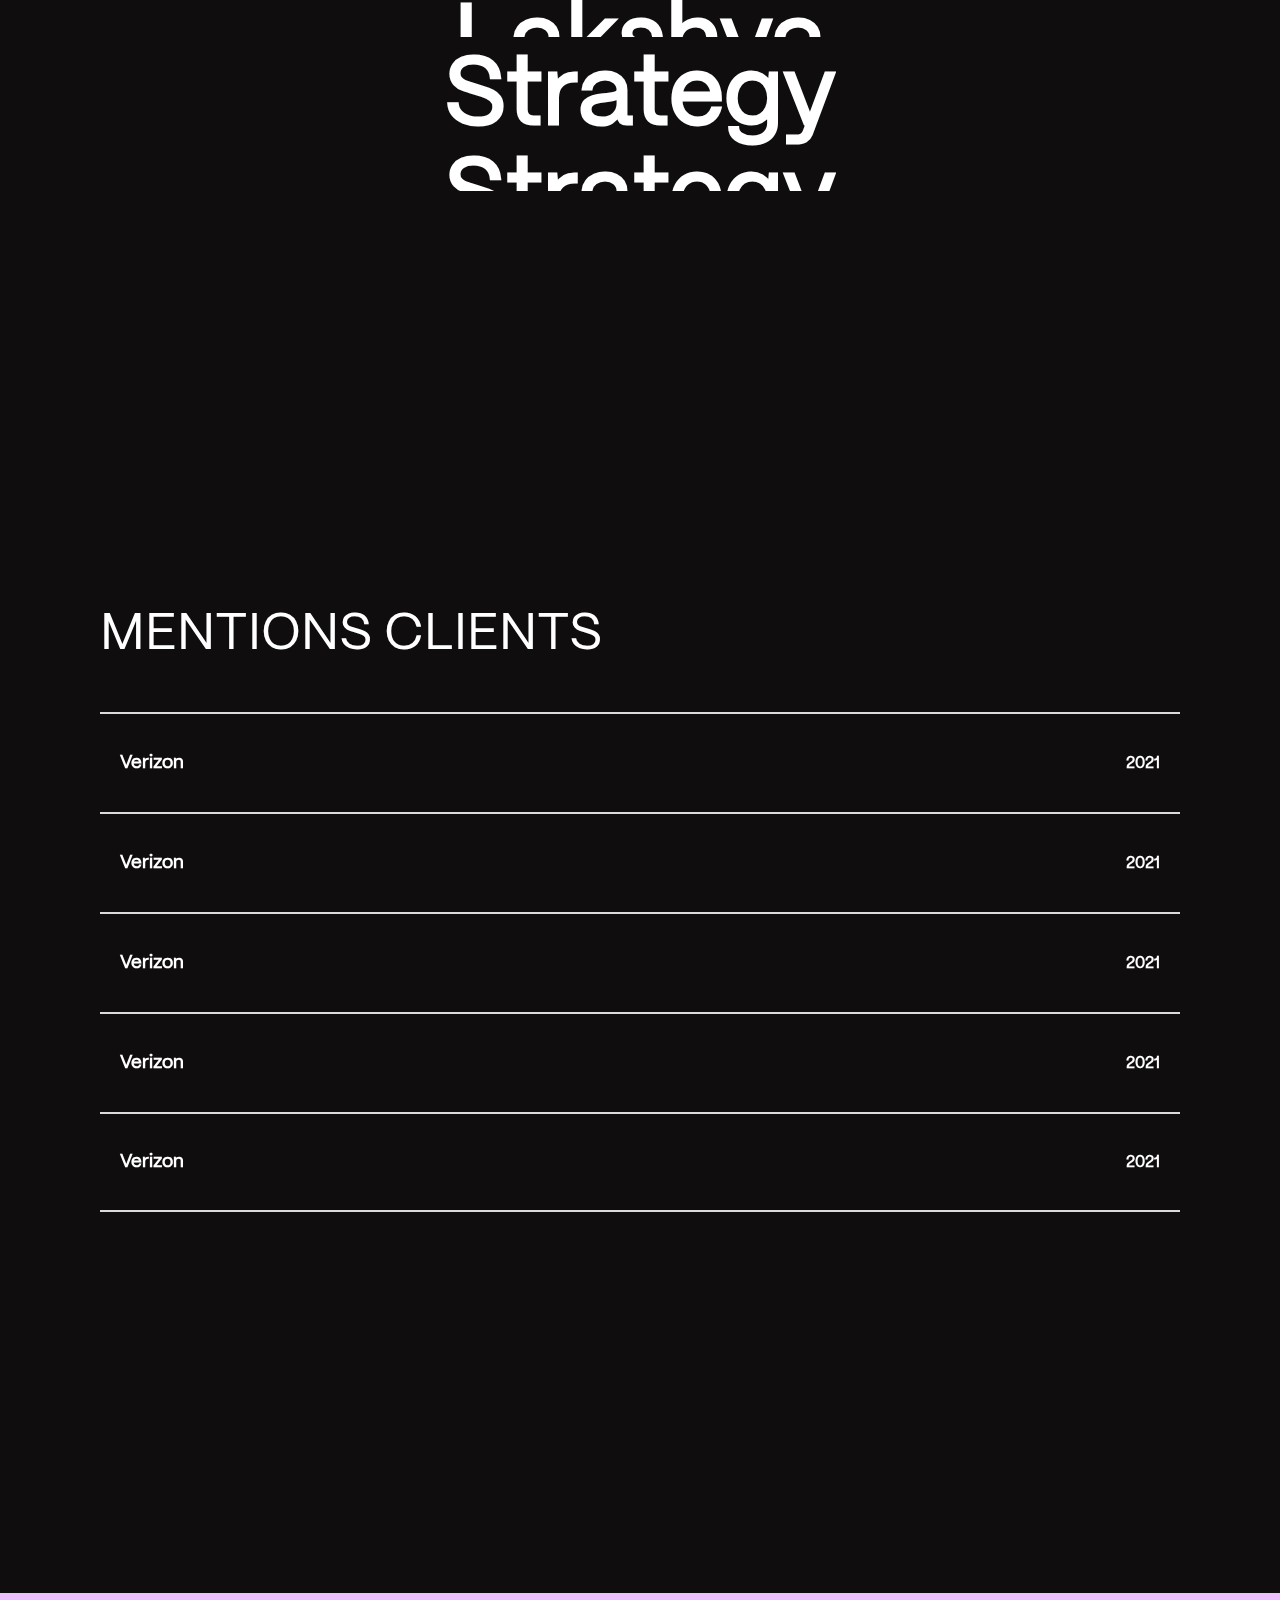
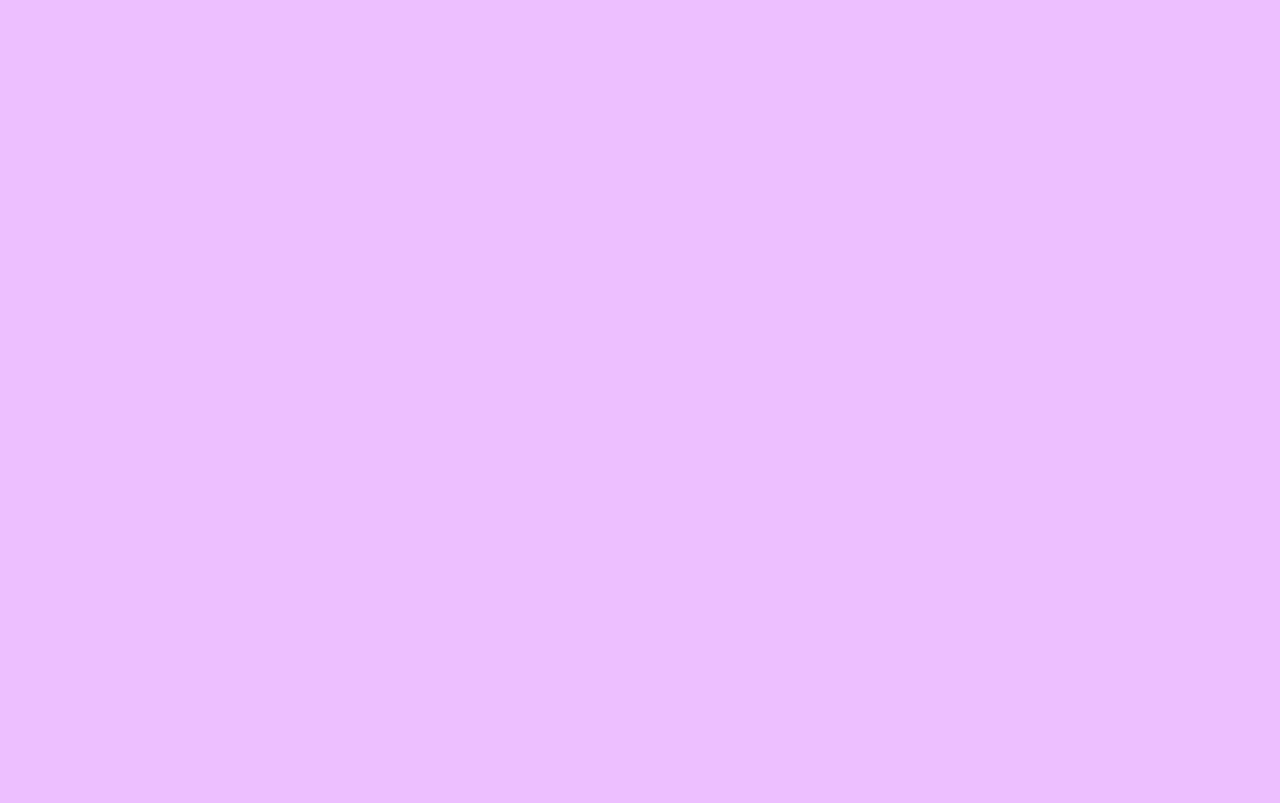
==== commit 4bca66e2: "some modifications" ====
--- a/index.html
+++ b/index.html
@@ -250,14 +250,16 @@
                 <h4>2021</h4>
             </div>
         </div>
-            <div id="footer">
-                <div id="footer-div">
-        
-                </div>
-                <h1>DUO STD.</h1>
-                <div id="footer-bottom">
-        
-            </div>
+            <footer>
+                <div id="footer">
+                    <div id="footer-div">
+            
+                    </div>
+                    <h1>Sundown</h1>
+                    <div id="footer-bottom">
+            
+                    </div>
+            </footer>
         </div>
 
     <script src="https://cdn.jsdelivr.net/npm/locomotive-scroll@3.5.4/dist/locomotive-scroll.js"></script>
--- a/style.css
+++ b/style.css
@@ -649,6 +649,7 @@
     position: relative;
     z-index: 9;
     padding: 140px 100px;
+    margin-bottom: 14rem;
 }
 .page5 h2{
     font-size: 4vw;
@@ -699,11 +700,6 @@
     padding: 0 2vw;
 }
 
-#page5 {
-    height: 100vh;
-    width: 100%;
-    /* background-color: #EFEAE3; */
-}
 
 #footer {
     position: fixed;
@@ -725,10 +721,11 @@
     font-family: PP Mori;
     justify-content: center;
     align-items: center;
-    margin-left: 22%;
+    /* margin-left: 22%; */
     display: inline-block;
     color: black;
     /* overflow: hidden; */
+    margin-bottom: 17rem;
 }
 
 #footer-div {
@@ -747,22 +744,3 @@
     height: 10vh;
     width: 100%;
 }
-
-#full-scr {
-    height: 100vh;
-    width: 100%;
-    background-color: #00000070;
-    position: fixed;
-    z-index: 99;
-    top: -100%;
-    transition: all ease 0.5s;
-}
-
-#full-div1 {
-    height: 50%;
-    width: 100%;
-    background-color: #EFEAE3;
-    border-bottom-left-radius: 20px;
-    border-bottom-right-radius: 20px;
-
-}